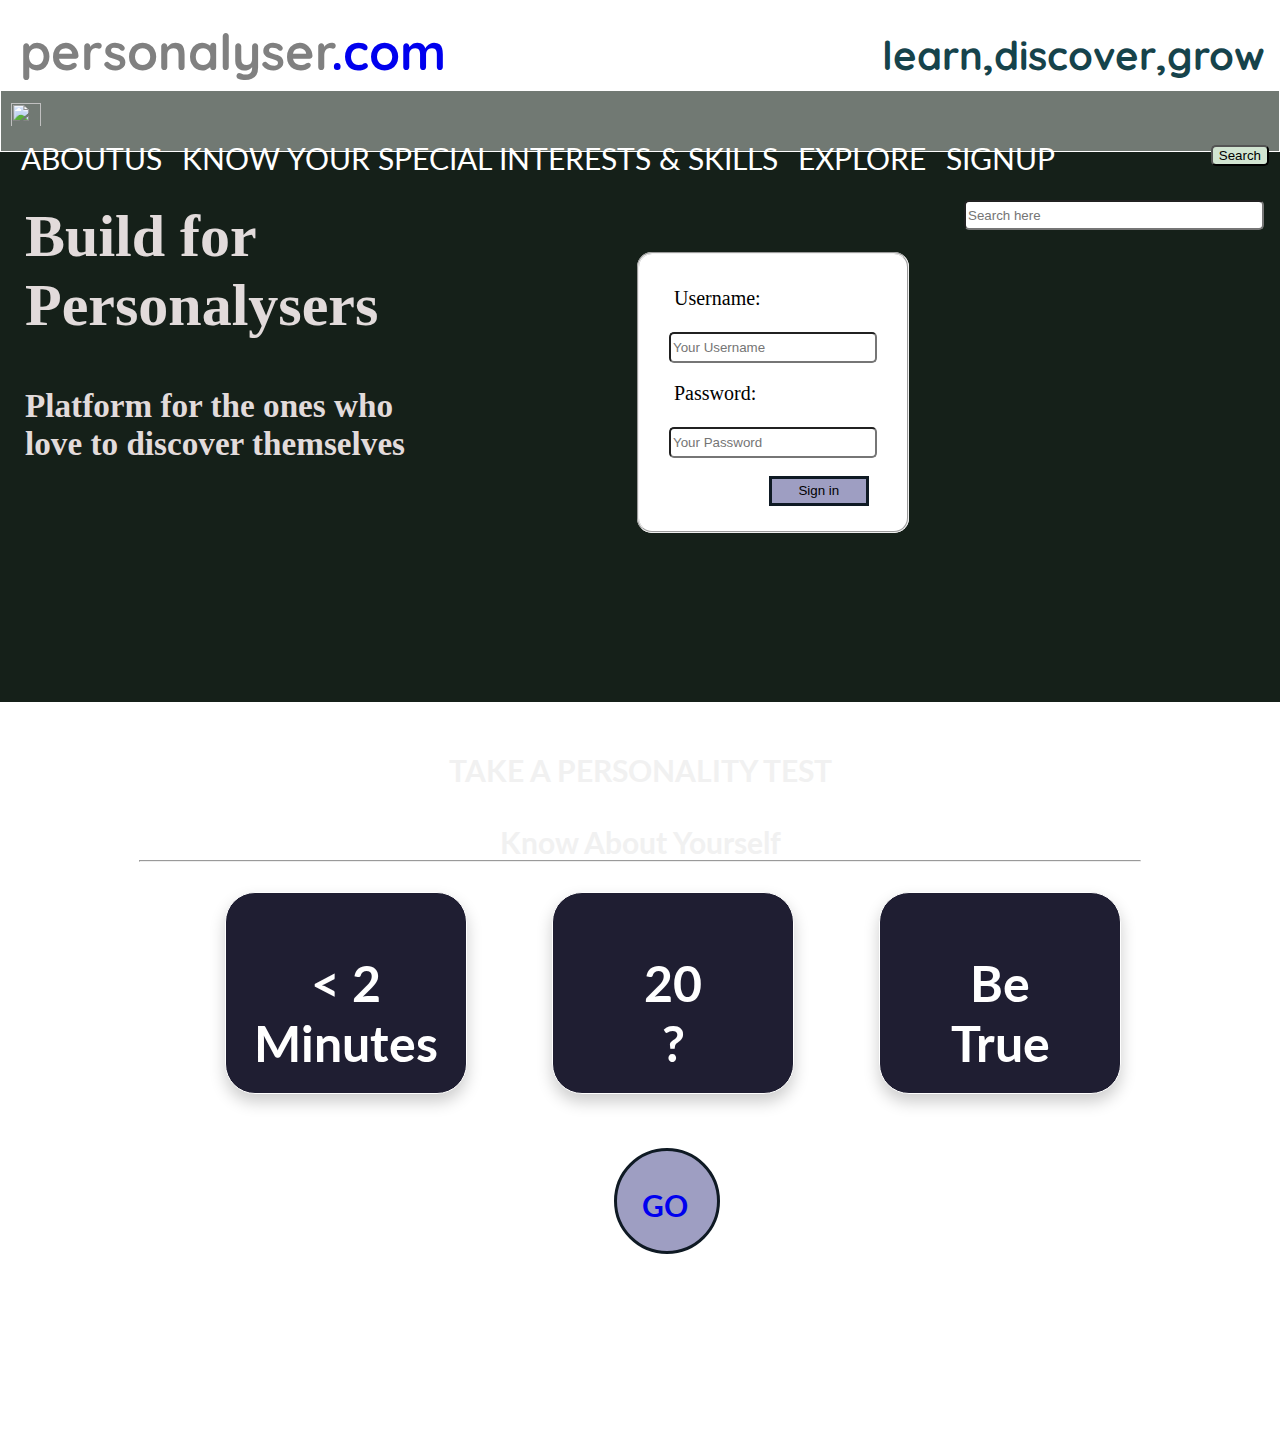
==== Signinpage.html @ 1303fe79 "Update Signinpage.html" ====
<!DOCTYPE html>
<html>
<head>
		<link href="https://fonts.googleapis.com/css?family=Abel|Quicksand|Pacifico|Play|Cinzel|Courgette|Lato" rel="stylesheet">
	<title>MI Test</title>
	<link rel="shortcut icon" type="image/png" href="img/hh1.png">
	<script>
	function myfunction()
	{
    document.getElementById("myDropdown").classList.toggle("show");
    }

	</script>

<style type="text/css">
*{
	margin: auto;
}

.header{
	/*background-color: rgba(244, 249, 250, 0.938);*/
    background-image: url(img/181.jpeg);
	height: 70px;
	padding-left: 20px;
	padding-top:20px;
	color: rgb(68, 68, 88);
	font-family: 'Quicksand';
	font-size: 50px;
	font-weight: bold;
	text-transform: lowercase;

}
font:hover{
	color:rgb(33, 33, 39);
	animation:w3-effect 4s 1;
}
/*@keyframes w3-effect{
	50%{
		font-size:40px;
	}
}*/
.blogs{
	background-color: rgb(31, 30, 50);
	float: left;
	width:240px;
	margin-top: 30px;
	margin-left: 85px;
	height: 200px;
	border-radius: 30px;
	border:solid 1px white;
	color:white;
	box-shadow:0px 8px 16px 0px rgba(0,0,0,0.2);
}
.blogs:hover{
	width:250px;
	height:230px;
	background-color:rgb(182, 189, 190);
	color:navy;
	animation:w3-spin 2s 1;
}
@keyframes w3-spin{
	100%{

		border-radius: 50%;
	}


}

.center1{
	min-height:500px;
	padding-left:25px;
	padding-top:50px;
	font-size:40px;
	font-family: 'Trebuchet MS', 'Lucida Sans Unicode';
	color: #e2dbdb;
	z-index: 2;
	background-color:rgb(21, 32, 25);
	background-image:url("img/img3.jpg");
	background-repeat: no-repeat,repeat;

}
.center{
	height: 680px;

	margin-top: 0px;
	padding-top: 50px;
	font-size: 30px;
	font-family: 'Lato';
	text-align: center;
	color: #f1f1f1;
	background-image:url("img/img7.jpg");
	z-index:2;


}
.w3-animate-fading{
	animation:fading 5s infinite;
	font-size: 20px;
	text-align: center;
}
@keyframes fading
	{
		0%{opacity:0;}
		50%{opacity:1;}
		100%{opacity:0;}
	}

.d1{
	min-width: 100px;
	height: 50px;
	margin-top: 5px;
	margin-bottom: 5px;
	margin-left:10px;
	margin-right: 10px;
	font-size: 30px;
	font-family: 'Lato';
	color:white;

	text-align: center;
	text-transform: uppercase;
	text-decoration: none;
    float:left;

}
.d2{
	background-color: rgb(113, 121, 115);
	height:40px;
	border:solid 1px white;
	padding:10px 10px 10px 10px;
	font-size:30px;
}
/*.d2:hover{

	background-color: rgb(65, 62, 62);
}
*/
.dropbtn1
{
	border-radius:50%;
	margin-left:48%;
	border: solid 3px rgb(15, 26, 36);
	float:unset;
    height:100px;
	width:100px;
	background-color:rgb(158, 158, 194);
}
.dropbtn1:hover
{
	background-color: rgb(68, 201, 97);
}
.dropdown-content {
    display: none;
    position: absolute;
    background-color: #f9f9f9;
    min-width: 80px;
    overflow: auto;
    box-shadow: 0px 8px 16px 0px rgba(0,0,0,0.2);
    z-index: 1;
}
label{
	font-size:20px;
	color:black;
	padding:5px;
}
input{
	width:200px;
	height:25px;
	border-radius:5px;
}
.dropdown-content a {
    color: black;
    padding: 12px 16px;
    text-decoration: none;
    display: block;
}
.search{

	float: left;

}

.dropdown-content a:hover {background-color: #f1f1f1;}
.show{
	display:block;
}
</style>
</head>

<body bgcolor:#f1f1f1>

	<div class="header "><a style="text-decoration: none;" href="index.html"><font color="grey">personalyser</font>.com</a>
		<p style="float:right;margin-right:5px;margin-bottom:0px;font-size:40px;color:rgb(22, 67, 75);padding:10px">Learn,Discover,Grow<br></p>
	</div>
	<div class="d2">
					<div class="dropbtn" onclick="myfunction()"><img src="img/images.png" height="25px" width="30px"	>
				    <div id="myDropdown" class="dropdown-content">
						<a href="index.html">Home</a>
						<a href="about.html">About</a>
						<a href="#contact">Contact</a>
				    </div>
					</div>
					<a href="about.html"><div class="d1"><font>ABOUTUS</font></div></a>
					<a href="desc.html"><div class="d1" ><font>Know your special interests & skills</font></div></a>

				   <a href="https://en.wikipedia.org/wiki/Myers%E2%80%93Briggs_Type_Indicator"><div class="d1"><font>Explore</font></div></a>

					<a href="index.html"><div class="d1"><font>Signup</font></div></a>
					<button style="float:right;margin-top:10px;border-radius:5px;background-color:rgb(209, 228, 209)"  onclick="window.location='https://www.google.co.in/'">Search</button>
					<input type="search" placeholder="Search here" style="float:right;margin:5px;width:300px;height:30px;">



	</div>

	<div class="center1">

			<fieldset class="w3-animate-down" style="background-color: white;float:right;margin:50px;border-radius:15px">
<form name="sigin">
                        <label>Username:</label><br>
                        <input type="text" name="user" placeholder="Your Username" required><br>
                        <label>Password:</label><br>
                        <input type="text" name="pssd" placeholder="Your Password" required><br>
                        <button class="dropbtn1" style="border-radius:0%;height:30px">Sign in</button>
                    </form>

				</fieldset>
				 <h2 class="w3-animate-down">Build for<br> Personalysers</h2><br>
						  <h5 class="w3-animate-down"> Platform for the ones who <br>love to discover themselves</h5>
						</div>
	<div class="center" >

		<b>TAKE A PERSONALITY TEST</b><br><br>
		<b>Know About Yourself</b><hr width="1000">
		<div width="12px" height="255px">
			<div style="width: 1000px;margin: 0 auto;height: 250px">
				<div class="blogs w3-animate-left" style="font-size:50px;margin-bottom:16px" ><b><br>< 2 Minutes</b></div>
				<div class="blogs w3-animate-left" style="font-size:50px"><b><br>20<br> ?</b></div>
				<div class="blogs w3-animate-left" style="font-size:50px"><b><br>Be <br>True</b></div>
			</div>
		</div>
	   <br>
		<div class="dropbtn1"><a href="new.html" style="text-decoration:none;margin:5px 5px 5px 5px " ><br><b>GO</b></a></div>

	</div>
	</body>
</html>
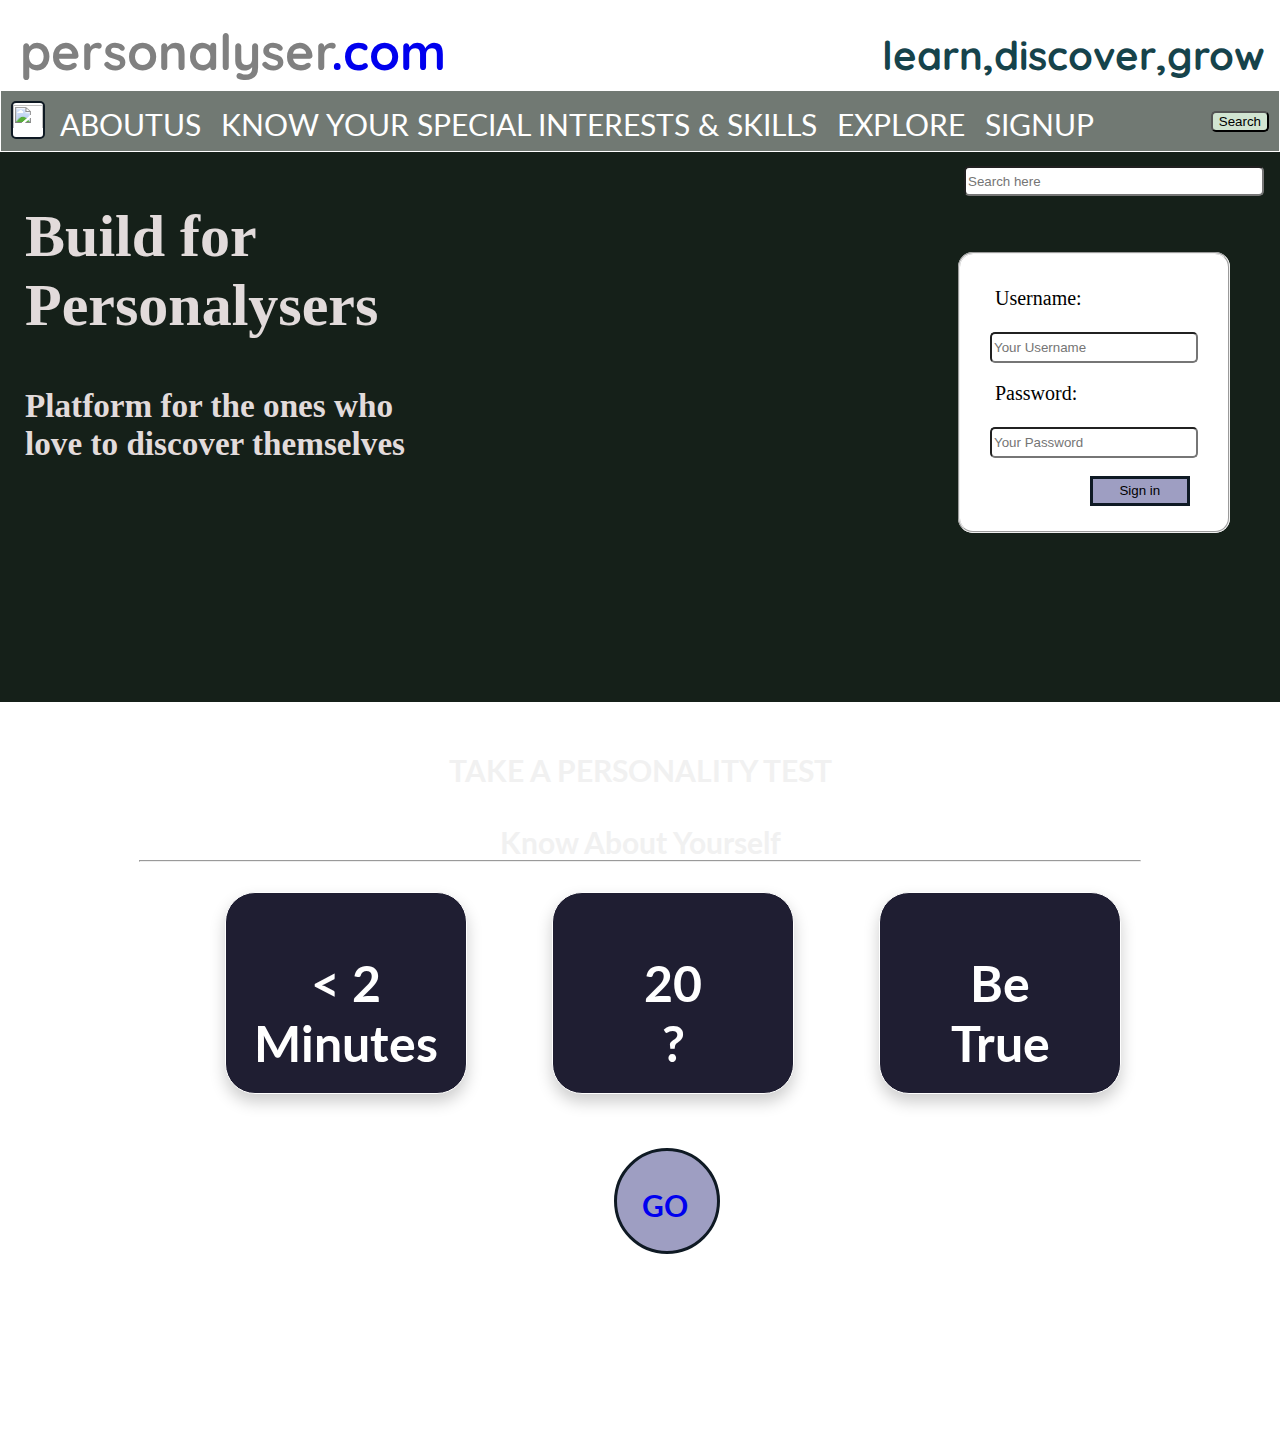
==== commit b3d18997: "Animation feature added" ====
--- a/Signinpage.html
+++ b/Signinpage.html
@@ -105,6 +105,39 @@
 		50%{opacity:1;}
 		100%{opacity:0;}
 	}
+.w3-animate-left{
+position:relative;
+animation:animateleft 1s 1;
+}
+@keyframes animateleft
+{from{left:-100px;opacity:1}
+ to{left:0;opacity:1}
+}
+.w3-animate-down{
+	position:relative;
+	animation:animatedown 1s 1;
+}
+@keyframes animatedown{
+	from{
+		top:-100px;
+		opacity:0;
+
+	}
+	to{
+		top:5px;
+		opacity:1;
+	}
+}
+.dropbtn {
+	background-color: white;
+    font-size: 30px;
+    border: solid 2px rgb(15, 26, 36);
+	border-radius: 5px;
+    cursor: pointer;
+	float:left;
+	margin-right:5px;
+	text-decoration: none;
+}
 
 .d1{
 	min-width: 100px;
